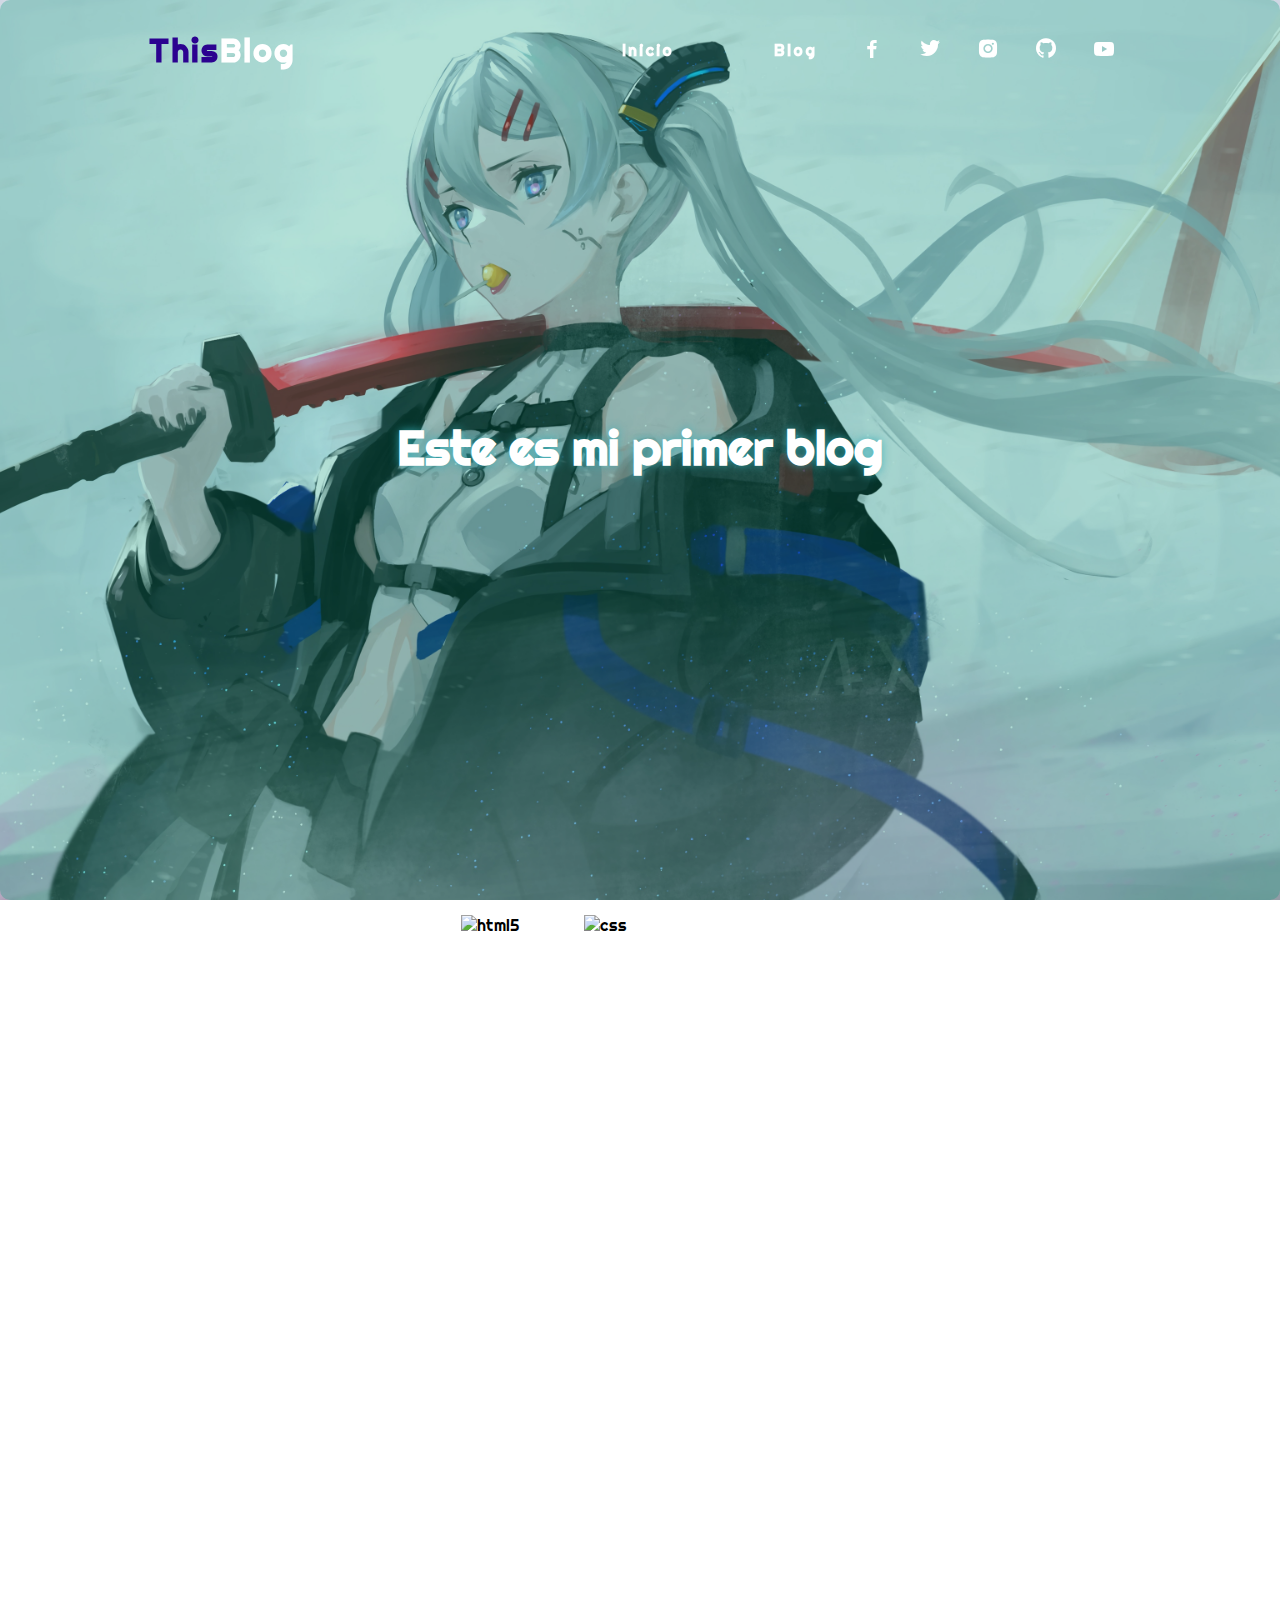
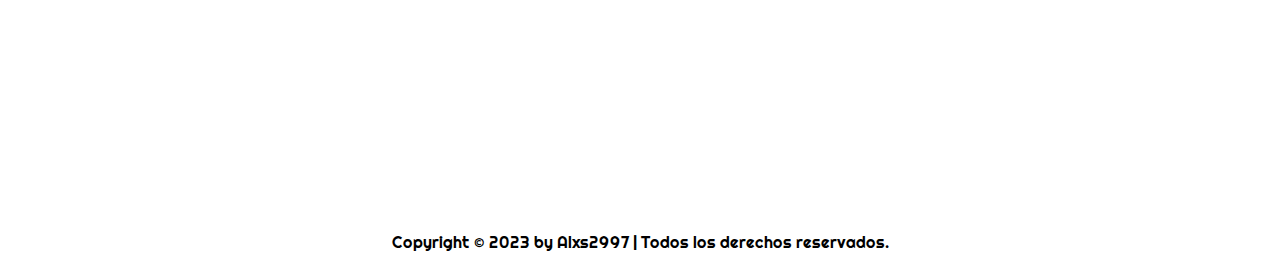
==== Mi_primeraAPP/blog.html @ c8f0387b "practicando la creación de un blog" ====
<!DOCTYPE html>
<html lang="es">

<head>
    <meta charset="UTF-8">
    <meta http-equiv="X-UA-Compatible" content="IE=edge">
    <meta name="viewport" content="width=device-width, initial-scale=1.0">
    <!--Estilos css-->
    <link rel="stylesheet" href="estilo/style.css">
    <!--API de fuentes de google-->
    <link rel="preconnect" href="https://fonts.googleapis.com">
    <link rel="preconnect" href="https://fonts.gstatic.com" crossorigin>
    <link href="https://fonts.googleapis.com/css2?family=Righteous&display=swap" rel="stylesheet">
    <!-- box icons -->
    <link href='https://unpkg.com/boxicons@2.1.4/css/boxicons.min.css' rel='stylesheet'>
    <!--enlace de Javascript-->
    <script type="text/javascript" src="app.js"></script>
    <title>Mi Primer Blog</title>
</head>

<body>
    <header class="head">
        <a href="#" class="logo">This<span>Blog</span></a>
        <nav>
            <ul>
                <li><a href="#banner" class="active">Inicio</a></li>
                <li><a href="#blog">Blog</a></li>
            </ul>
            <div class="social-media">
                <a href="https://www.facebook.com/alexis.gallegos.73113"><i class='bx bxl-facebook'></i></a>
                <a href="https://twitter.com/Alxs2997"><i class='bx bxl-twitter'></i></a>
                <a href="https://www.instagram.com/alxs2997"><i class='bx bxl-instagram-alt'></i></a>
                <a href="https://github.com/alxs2997" target="_blank"><i class='bx bxl-github'></i></a>
                <a href="https://www.youtube.com/channel/UCfs2rOMsEdcRrKVUYrbkKcQ" target="_blank"><i
                        class='bx bxl-youtube'></i></a>
            </div>
        </nav>
    </header>
    <section class="banner">
        <div class="contenedor">
            <h2>Este es mi primer blog</h2>
        </div>
    </section>
    <section class="contenido">
        <div class="contenedor_logos">
            <div class="logo">
                <img src="https://img.icons8.com/ios-filled/50/html-5--v1.png" alt="html5">
            </div>
            <div class="logo">
                <img src="https://img.icons8.com/ios-filled/50/css3.png" alt="css">
            </div>
            <div class="logo">
                <img src="https://img.icons8.com/ios-filled/50/javascript.png" alt="">
            </div>
            <div class="logo">
                <img src="https://img.icons8.com/ios-filled/50/php-logo.png" alt="">
            </div>
            <div class="logo">
                <img src="https://img.icons8.com/ios-filled/50/mysql-logo.png" alt="">
            </div>
        </div>
    </section>
    <footer class="footer">
        <div class="footer-text">
            <p>Copyright &copy; 2023 by Alxs2997 | Todos los derechos reservados.</p>
        </div>
    </footer>
</body>

</html>
---- Mi_primeraAPP/estilo/style.css ----
*{
    margin: 0;
    padding: 0;
    box-sizing: border-box;
    font-family: 'Righteous', cursive;
}
header{
    position: fixed;
    top: 0;
    left: 0;
    width: 100%;
    display: flex;
    justify-content: space-around;
    transition: 0.7s;
    padding: 30px 20px;
    z-index: 10;
}
header.abajo{
    background: #095763;
    padding: 15px 20px;
    box-shadow: 0px 4px 10px rgba(0,0,0,0.2);
}
header .logo{
    position: relative;
    font-weight: bold;
    color: #2b0290;
    text-decoration: none;
    font-size: 2em;
    letter-spacing: 2px;
    transition: 0.7s;
}
header .logo:hover{
    text-shadow: #36aeb7d6 0px 0px 10px; ;
}
span{
    color: rgb(255, 255, 255);
}
nav{
    display: flex;
    justify-content: center;
    align-items: center;
}
header ul{
    float: right;
    position: relative;
    justify-content: center;
    align-items: center;
}
header ul li{
    list-style: none;
    display: inline-block;
    margin-left: 40px;
    transition: 0.7s;
}
header ul li a{
    position: relative;
    margin: 0 15px;
    text-decoration: none;
    color: #fff;
    letter-spacing: 2px;
    font-weight: 600;
    transition: .5s ease;
    padding: 7px 13px;
    border-radius: 3px;
}
nav ul li a:hover{
    text-shadow: #36aeb7d6 0px 0px 10px;;
    color: #2b0290;
    transition: .5s;
}
.social-media a {
    display: inline-block;
    justify-content: center;
    align-items: center;
    background: transparent;
    font-weight: 600;
    font-size: 1.5rem;
    color: #fff;
    margin-left: 20px;
    margin: 0 15px;
    transition: .5s ease;
    text-decoration: none;
}
.social-media a:hover {
    color: #2b0290;
    text-shadow: #36aeb7d6 0px 0px 10px;;
}
section{
    min-height: 100vh;
}
.banner{
    position: relative;
	width: 100%;
	height: 100vh;
    background: url(../img/background.jpg) no-repeat;
    background-size: cover;
    background-position: center center;
}
.banner .contenedor{
    position: relative;
    width: 100%;
    height: 100%;
    display: flex;
    justify-content: center;
    align-items: center;
    background-color: rgba(6, 156, 124, 0.3);
    border-radius: 10px;
}
.banner .contenedor h2{
    color: #fff;
    font-size: 3em;
    text-align: center;
    font-weight: 700;
    text-shadow: #36aeb7d6 0px 0px 10px;
    margin-bottom: .3rem
}
.contenido .contenedor_logos{
   justify-content: space-between;
   position: relative;
   object-fit: contain;
   display: flex;
   justify-content: center;
   align-items: center;
   padding: 15px 20px;
   gap: 4rem;
}
.contenido .contenedor_logos img{
    color: ;
}
.contenido .contenedor_logos p{
    font-size: 1.7rem;
    margin: 2rem 0 3rem;
}
.footer {
    flex-direction: column-reverse;
}

.footer p {
    text-align: center;
    margin-top: 2rem;
}
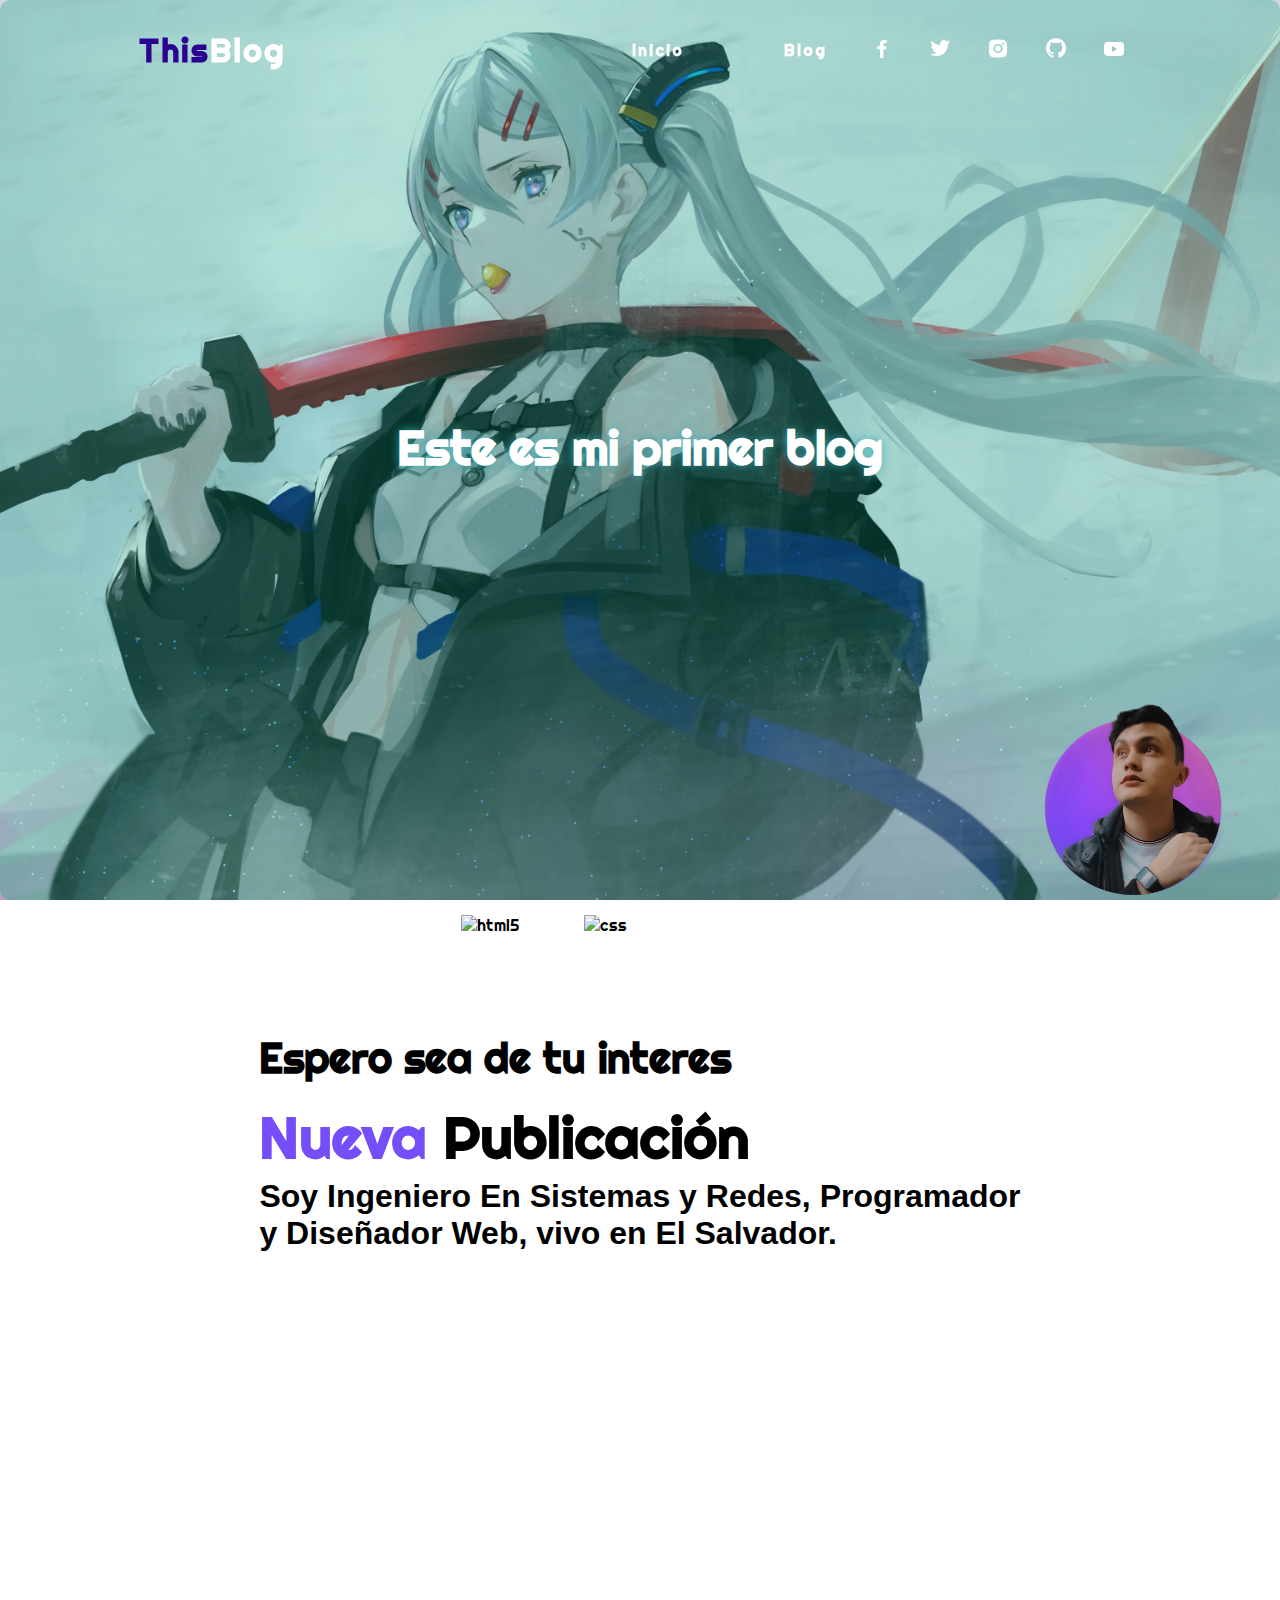
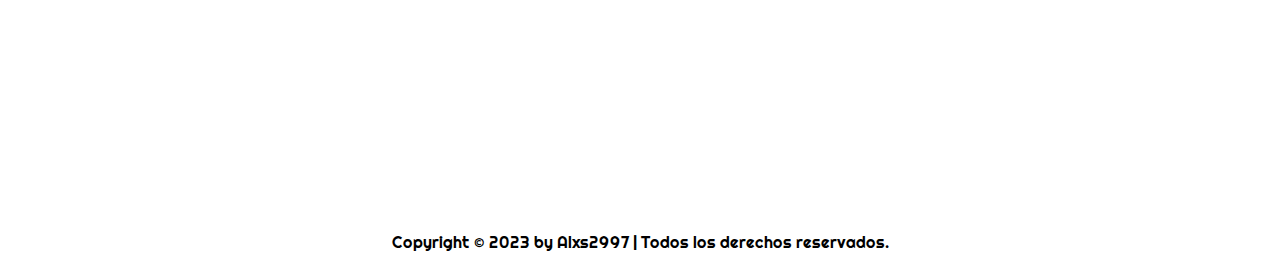
==== commit 6689b2f2: "información sobre este commit" ====
--- a/Mi_primeraAPP/blog.html
+++ b/Mi_primeraAPP/blog.html
@@ -59,6 +59,21 @@
                 <img src="https://img.icons8.com/ios-filled/50/mysql-logo.png" alt="">
             </div>
         </div>
+        <div class="escogido">
+            <div class="primercontenido">
+                <h3>Espero sea de tu interes</h3>
+                <h1>
+                    <font color="#754ef9">Nueva</font> Publicación
+                </h1>
+                <p>Soy Ingeniero En Sistemas y Redes, Programador<br> y
+                    Diseñador Web, vivo en El Salvador. <br>
+                </p>
+                <br>
+            </div>
+            <div class="imagen">
+                <img src="img/about2.png">
+            </div>
+        </div>
     </section>
     <footer class="footer">
         <div class="footer-text">
--- a/Mi_primeraAPP/estilo/style.css
+++ b/Mi_primeraAPP/estilo/style.css
@@ -1,6 +1,5 @@
 *{
     margin: 0;
-    padding: 0;
     box-sizing: border-box;
     font-family: 'Righteous', cursive;
 }
@@ -115,7 +114,6 @@
     margin-bottom: .3rem
 }
 .contenido .contenedor_logos{
-   justify-content: space-between;
    position: relative;
    object-fit: contain;
    display: flex;
@@ -124,12 +122,44 @@
    padding: 15px 20px;
    gap: 4rem;
 }
-.contenido .contenedor_logos img{
-    color: ;
+.escogido{
+    display: flex;
+    align-items: center;
+    flex-direction: column;
+    width: 100%;
+    padding: 5rem 1rem;
 }
-.contenido .contenedor_logos p{
-    font-size: 1.7rem;
-    margin: 2rem 0 3rem;
+.escogido .primercontenido h3{
+    font-size: 2.6rem;
+    font-weight: 700;
+    margin-bottom: 1rem;
+}
+.escogido .primercontenido h1{
+    font-size: 3.6rem;
+    font-weight: 700;
+    margin-bottom: .3rem;
+}
+.escogido  .primercontenido p{
+    font-size: 2rem;
+    font-weight: 700;
+    margin-bottom: .3rem;
+    font-family: 'Montserrat', sans-serif;
+}
+.escogido .imagen{
+    position: absolute;
+    bottom: 0;
+    right: 50px;
+    pointer-events: none;
+    max-width: 280px;
+    max-height: 100vh;
+}
+.imagen img{
+    width: 12rem;
+    height: 12rem;
+    object-fit: contain;
+    align-items: center;
+    border-radius: 50%;
+    object-fit: cover;
 }
 .footer {
     flex-direction: column-reverse;
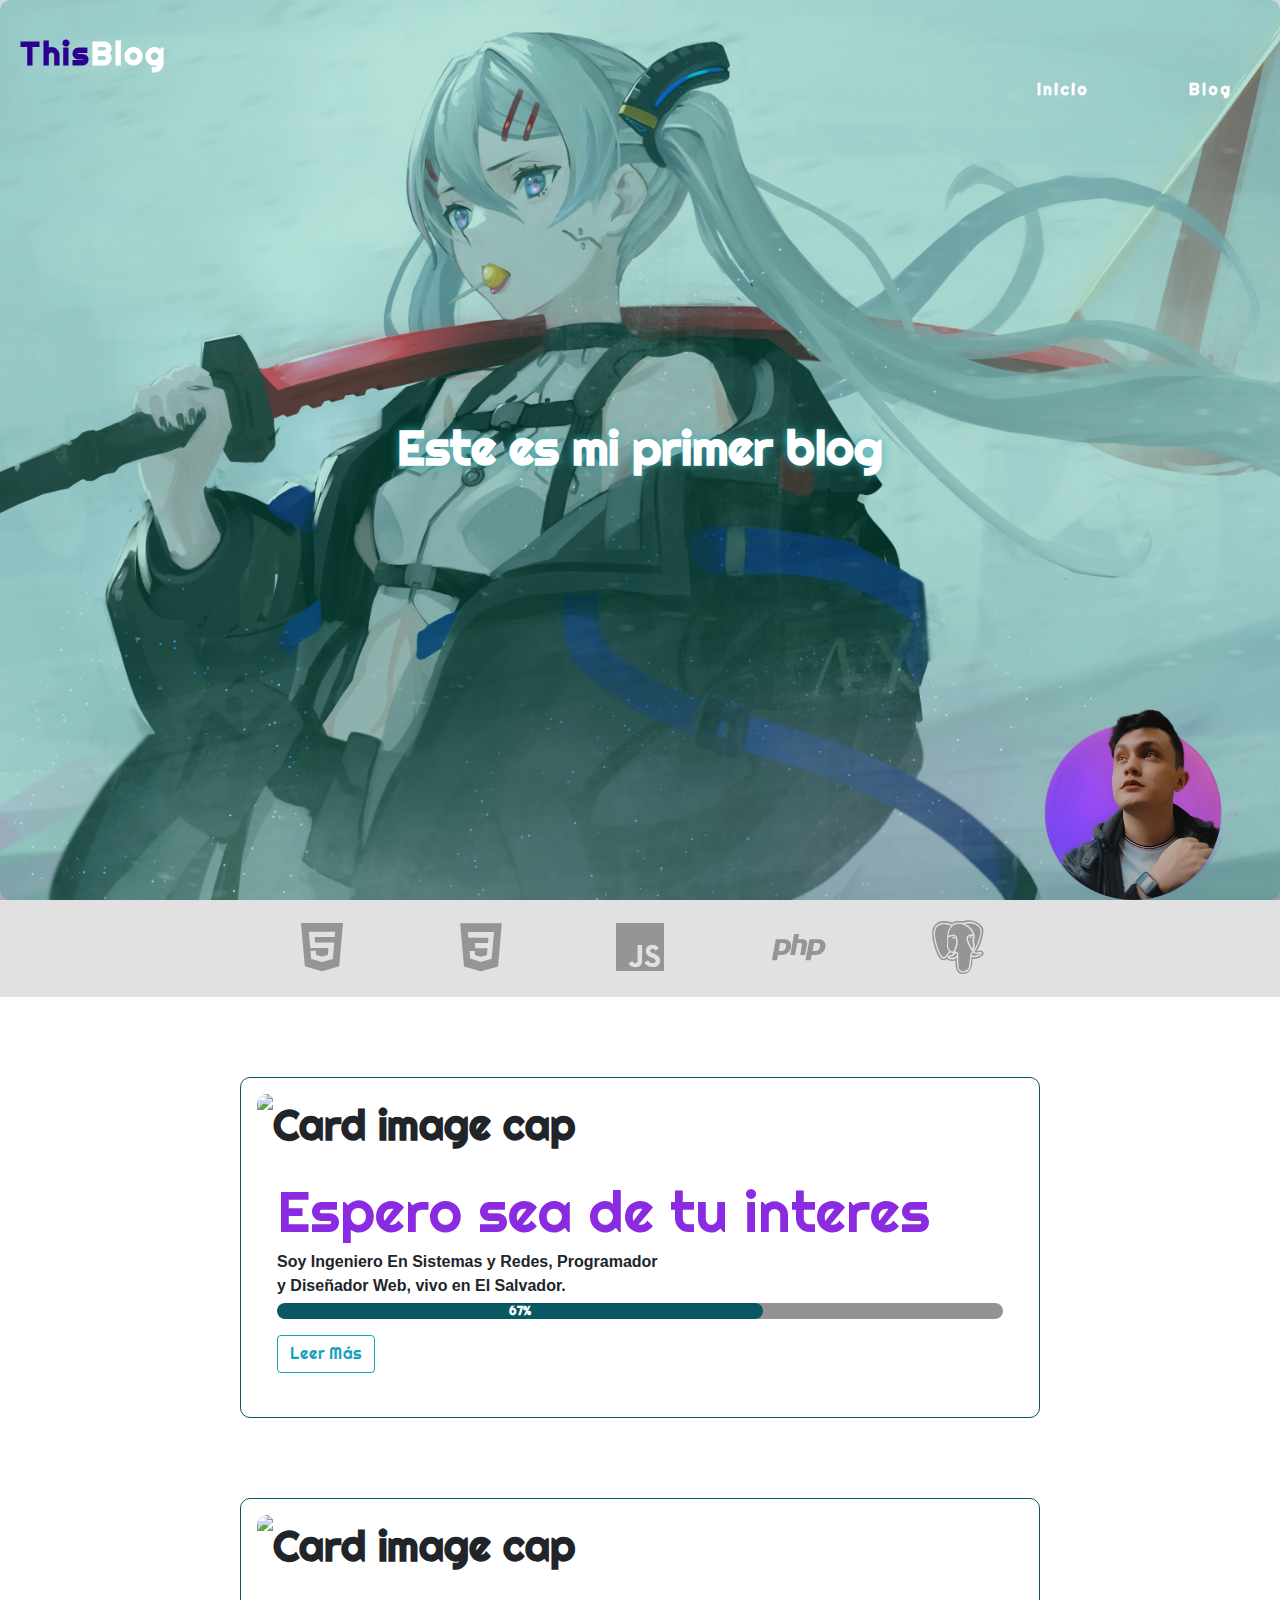
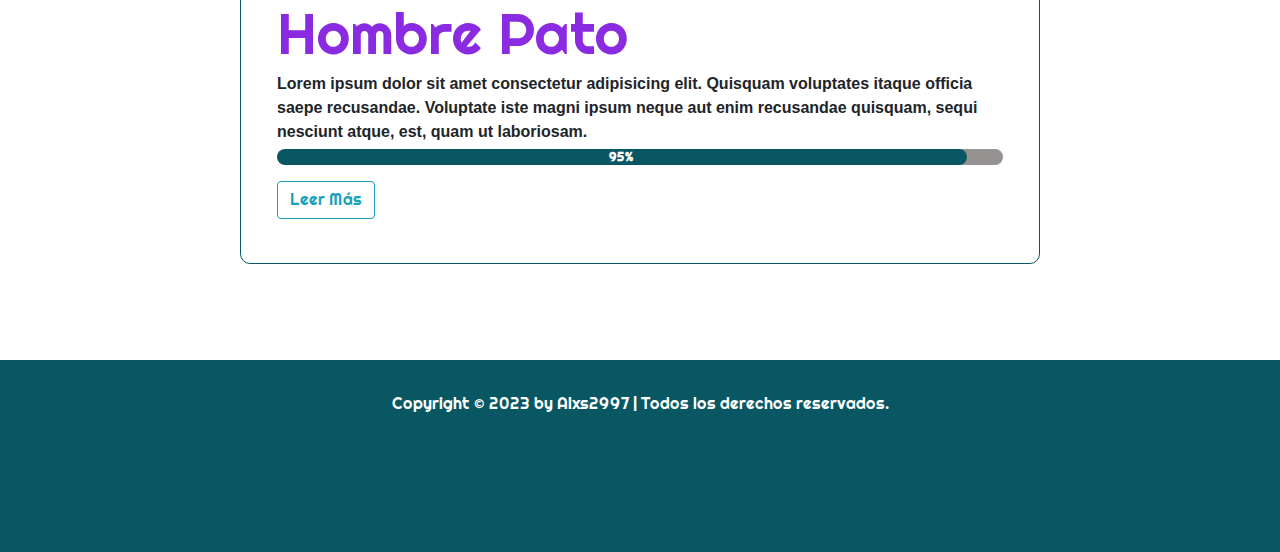
==== commit 7f689232: "agregando cards con contenido al blog y trabajando con bootstrap, poniendo color y quitando algunos " ====
--- a/Mi_primeraAPP/blog.html
+++ b/Mi_primeraAPP/blog.html
@@ -7,6 +7,9 @@
     <meta name="viewport" content="width=device-width, initial-scale=1.0">
     <!--Estilos css-->
     <link rel="stylesheet" href="estilo/style.css">
+    <!-- Bootstrap CSS -->
+    <link rel="stylesheet" href="https://cdn.jsdelivr.net/npm/bootstrap@4.0.0/dist/css/bootstrap.min.css" integrity="sha384-Gn5384xqQ1aoWXA+058RXPxPg6fy4IWvTNh0E263XmFcJlSAwiGgFAW/dAiS6JXm" crossorigin="anonymous">
+
     <!--API de fuentes de google-->
     <link rel="preconnect" href="https://fonts.googleapis.com">
     <link rel="preconnect" href="https://fonts.gstatic.com" crossorigin>
@@ -26,14 +29,6 @@
                 <li><a href="#banner" class="active">Inicio</a></li>
                 <li><a href="#blog">Blog</a></li>
             </ul>
-            <div class="social-media">
-                <a href="https://www.facebook.com/alexis.gallegos.73113"><i class='bx bxl-facebook'></i></a>
-                <a href="https://twitter.com/Alxs2997"><i class='bx bxl-twitter'></i></a>
-                <a href="https://www.instagram.com/alxs2997"><i class='bx bxl-instagram-alt'></i></a>
-                <a href="https://github.com/alxs2997" target="_blank"><i class='bx bxl-github'></i></a>
-                <a href="https://www.youtube.com/channel/UCfs2rOMsEdcRrKVUYrbkKcQ" target="_blank"><i
-                        class='bx bxl-youtube'></i></a>
-            </div>
         </nav>
     </header>
     <section class="banner">
@@ -44,32 +39,46 @@
     <section class="contenido">
         <div class="contenedor_logos">
             <div class="logo">
-                <img src="https://img.icons8.com/ios-filled/50/html-5--v1.png" alt="html5">
+                <i class='bx bxl-html5' ></i>
             </div>
             <div class="logo">
-                <img src="https://img.icons8.com/ios-filled/50/css3.png" alt="css">
+                <i class='bx bxl-css3' ></i>
             </div>
             <div class="logo">
-                <img src="https://img.icons8.com/ios-filled/50/javascript.png" alt="">
+                <i class='bx bxl-javascript' ></i>
             </div>
             <div class="logo">
-                <img src="https://img.icons8.com/ios-filled/50/php-logo.png" alt="">
+                <i class='bx bxl-php'></i>
             </div>
             <div class="logo">
-                <img src="https://img.icons8.com/ios-filled/50/mysql-logo.png" alt="">
+                <i class='bx bxl-postgresql' ></i>
             </div>
         </div>
         <div class="escogido">
-            <div class="primercontenido">
-                <h3>Espero sea de tu interes</h3>
-                <h1>
-                    <font color="#754ef9">Nueva</font> Publicación
-                </h1>
-                <p>Soy Ingeniero En Sistemas y Redes, Programador<br> y
-                    Diseñador Web, vivo en El Salvador. <br>
-                </p>
-                <br>
-            </div>
+            <div class="card" style="width: 50rem;">
+                <img class="card-img-top" src="https://technocio.com/wp-content/uploads/2022/11/Nearsure_Programador.jpg" alt="Card image cap">
+                <div class="card-body">
+                  <h5 class="card-title">Espero sea de tu interes</h5>
+                  <p class="card-text">Soy Ingeniero En Sistemas y Redes, Programador<br> y
+                    Diseñador Web, vivo en El Salvador. <br></p>
+                    <div class="progress">
+                        <div class="progress-bar" role="progressbar" style="width: 67%" aria-valuenow="75" aria-valuemin="0" aria-valuemax="100">67%</div>
+                      </div>
+                  <a href="#" class="btn btn-outline-info">Leer Más</a>
+                </div>
+              </div>
+              <div class="card" style="width: 50rem;">
+                <img class="card-img-top" src="https://img.freepik.com/fotos-premium/hombre-que-sostiene-pato-primer-plano-sus-manos-hogar-pajaros-granja-avicola_247739-515.jpg?w=2000" alt="Card image cap">
+                <div class="card-body">
+                  <h5 class="card-title">Hombre Pato</h5>
+                  <p class="card-text">Lorem ipsum dolor sit amet consectetur adipisicing elit. Quisquam voluptates itaque officia saepe recusandae. 
+                    Voluptate iste magni ipsum neque aut enim recusandae quisquam, sequi nesciunt atque, est, quam ut laboriosam.</p>
+                    <div class="progress">
+                        <div class="progress-bar" role="progressbar" style="width: 95%" aria-valuenow="75" aria-valuemin="0" aria-valuemax="100">95%</div>
+                      </div>
+                  <a href="#" class="btn btn-outline-info">Leer Más</a>
+                </div>
+              </div>
             <div class="imagen">
                 <img src="img/about2.png">
             </div>
--- a/Mi_primeraAPP/estilo/style.css
+++ b/Mi_primeraAPP/estilo/style.css
@@ -24,6 +24,7 @@
     font-weight: bold;
     color: #2b0290;
     text-decoration: none;
+    text-decoration-line: none;
     font-size: 2em;
     letter-spacing: 2px;
     transition: 0.7s;
@@ -36,7 +37,7 @@
 }
 nav{
     display: flex;
-    justify-content: center;
+    justify-content: left;
     align-items: center;
 }
 header ul{
@@ -114,6 +115,7 @@
     margin-bottom: .3rem
 }
 .contenido .contenedor_logos{
+    background-color: rgb(226, 225, 225);
    position: relative;
    object-fit: contain;
    display: flex;
@@ -122,28 +124,57 @@
    padding: 15px 20px;
    gap: 4rem;
 }
+.contenido .contenedor_logos i{
+    position: relative;
+    margin: 0 15px;
+    text-decoration: none;
+    color: #959595;
+    letter-spacing: 1px;
+    border-radius: 3px;
+    font-size: 4rem;
+}
 .escogido{
+    gap: 4rem;
     display: flex;
     align-items: center;
     flex-direction: column;
     width: 100%;
     padding: 5rem 1rem;
 }
-.escogido .primercontenido h3{
+.escogido .card{
+    border-radius: 10px;
+    border-color: #095763;
+    border-style: groove;
     font-size: 2.6rem;
     font-weight: 700;
     margin-bottom: 1rem;
-}
-.escogido .primercontenido h1{
+    padding: 1rem 1rem;
+}
+.escogido .card img{
+    object-fit: contain;
+    object-fit: cover;
+    border-radius: 10px;
+}
+.escogido .card .card-title{
+    color: blueviolet;
     font-size: 3.6rem;
+    margin-bottom: .3rem;
+}
+.escogido  .card p{
+    font-size: 1rem;
     font-weight: 700;
     margin-bottom: .3rem;
-}
-.escogido  .primercontenido p{
-    font-size: 2rem;
-    font-weight: 700;
-    margin-bottom: .3rem;
-    font-family: 'Montserrat', sans-serif;
+    font-family: sans-serif;
+}
+.escogido .card .progress{
+    background: #979292;
+    border-radius:10px;
+}
+.escogido .card .progress-bar{
+    width: 100%;
+    height: 100%;
+    background: #095763;
+    border-radius:10px;
 }
 .escogido .imagen{
     position: absolute;
@@ -162,10 +193,17 @@
     object-fit: cover;
 }
 .footer {
+    z-index: 1;
+    background-color: #095763;
     flex-direction: column-reverse;
+    display: grid;
+    position: relative;
+    grid-area: footer;
+    min-height: 12rem;
 }
 
 .footer p {
     text-align: center;
     margin-top: 2rem;
-}+    color: #fff;
+}
